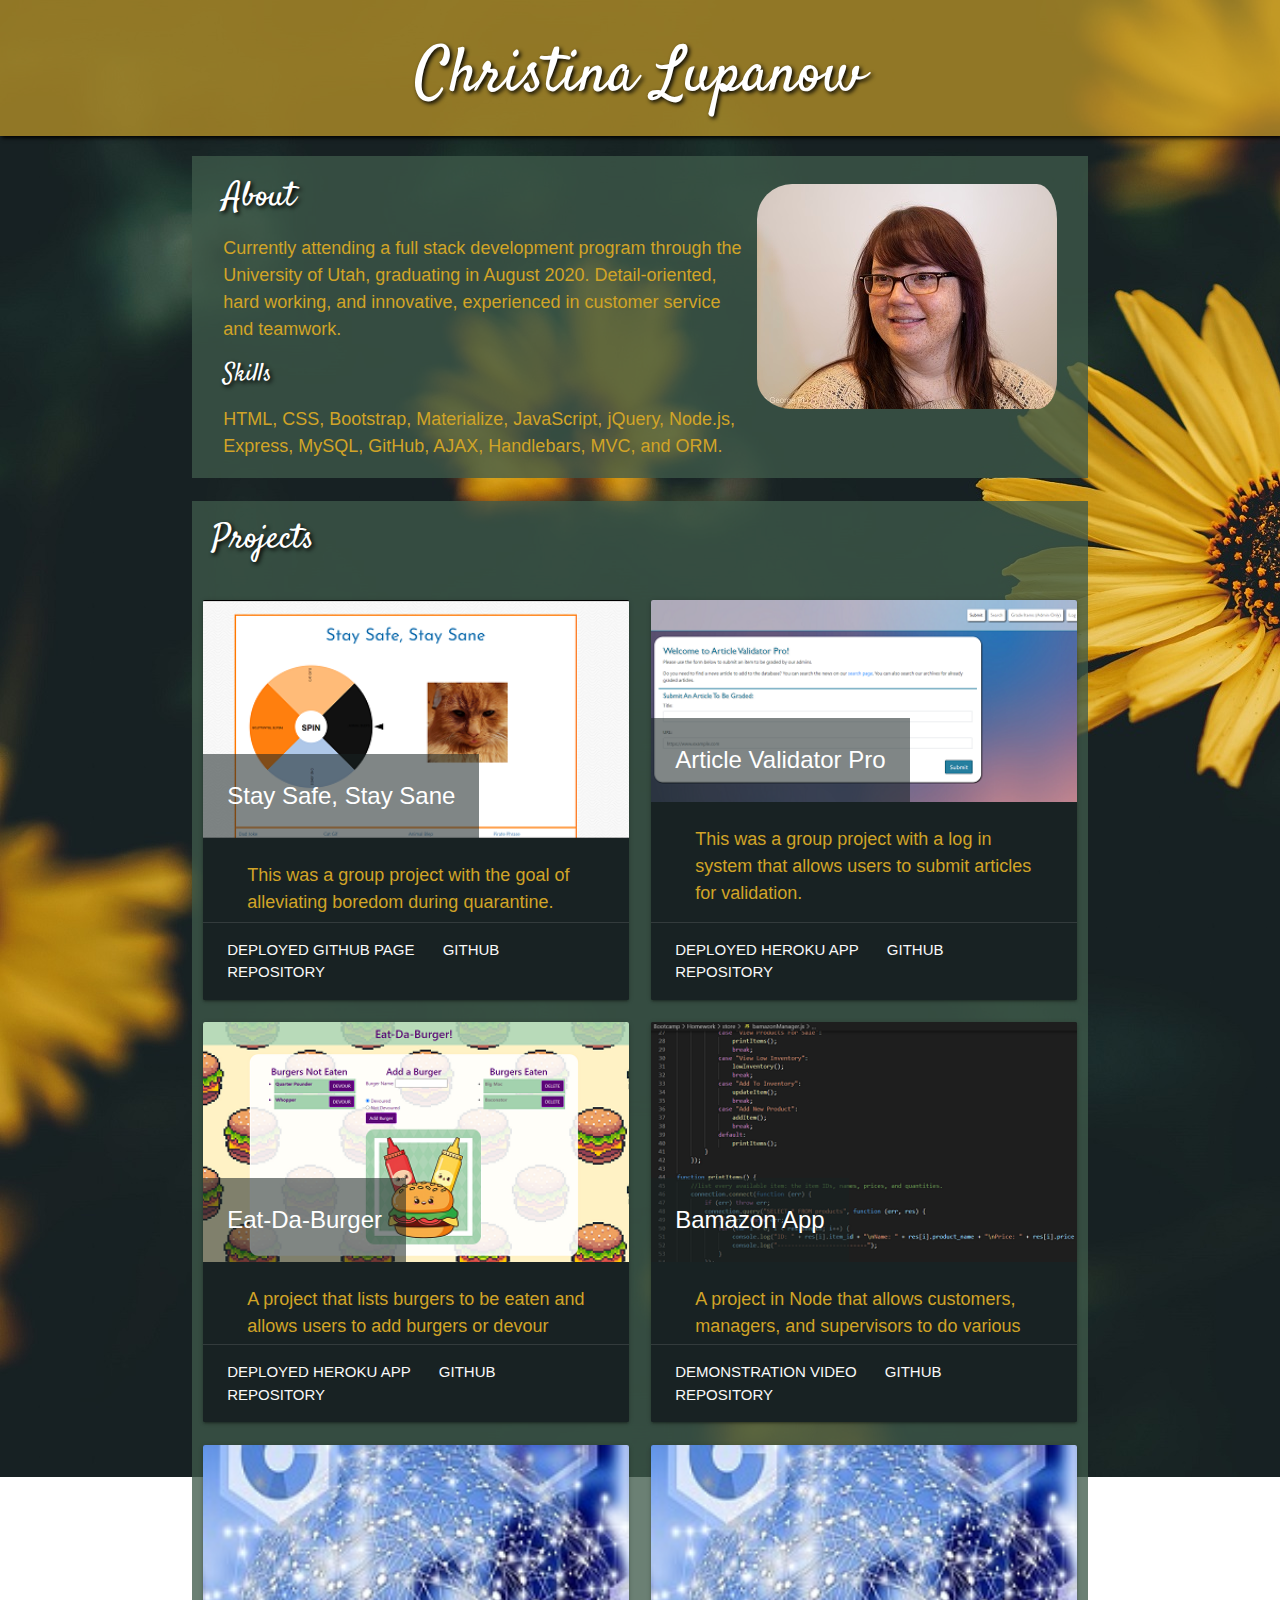
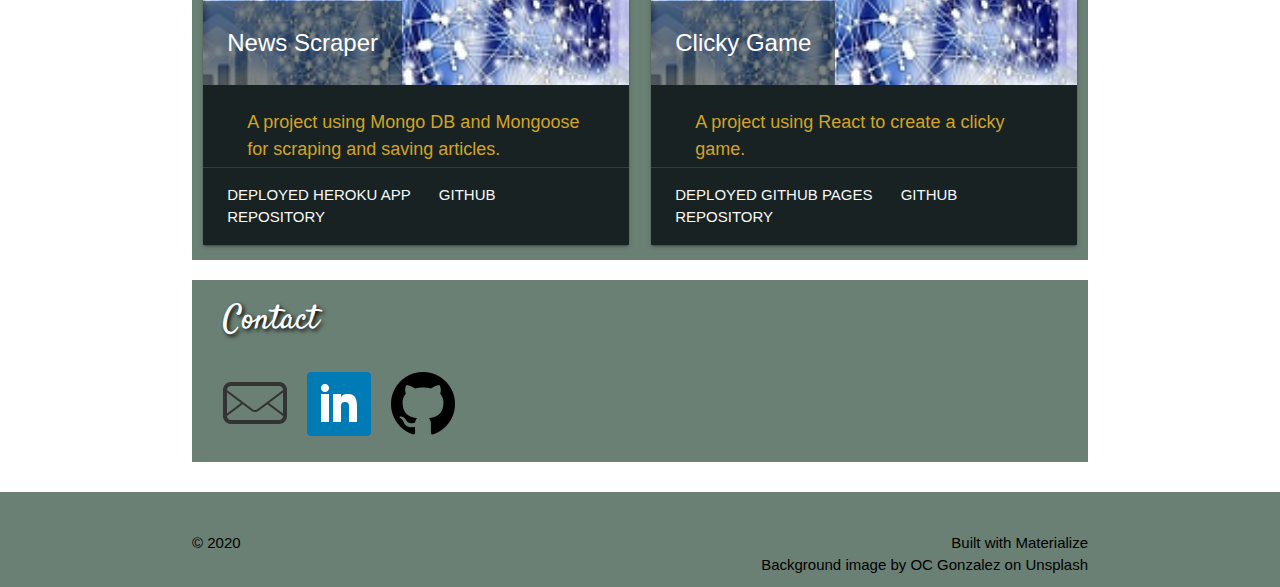
==== index.html @ 48910344 "updating portfolio" ====
<!DOCTYPE html>
<html lang="en">

<head>
    <meta charset="UTF-8">
    <meta name="viewport" content="width=device-width, initial-scale=1.0">
    <!-- link to Materialize & Materialize icons -->
    <link rel="stylesheet" href="https://cdnjs.cloudflare.com/ajax/libs/materialize/1.0.0/css/materialize.min.css">
    <link href="https://fonts.googleapis.com/icon?family=Material+Icons" rel="stylesheet">
    <!--link to custom CSS for all pages and for index only-->
    <link rel="stylesheet" type="text/css" href="assets/css/style.css">
    <!-- Google font link -->
    <link href="https://fonts.googleapis.com/css?family=Cormorant+Garamond&display=swap" rel="stylesheet">
    <link href="https://fonts.googleapis.com/css2?family=Satisfy&display=swap" rel="stylesheet">
    <title>Christina Lupanow</title>
</head>

<body>
    <main>




        <section>
            <h1>Christina Lupanow</h1>
        </section>

        <div class="container">
            <div class="row">
                <div class="col l12">
                    <span class="flow-text">
                        <p><img class="aboutpic responsive-img" src="assets/images/cel2.jpg" /></p>
                        <h4>About</h4>


                        <p>Currently attending a full stack development program through the University of Utah,
                            graduating in August 2020.
                            Detail-oriented, hard working, and innovative, experienced in customer service and teamwork.

                        <h5>Skills</h5>
                        <p>HTML, CSS, Bootstrap, Materialize, JavaScript, jQuery, Node.js, Express, MySQL, GitHub, AJAX,
                            Handlebars, MVC, and ORM.
                        <p>
                </div>
            </div>

            <div class="row">
                <h4 class="projects">Projects</h4>
                <div class="col m6">
                    <div class="card medium">
                        <div class="card-image">
                            <img class="responsive-img" src="assets/images/ssss.png">
                            <span class="card-title">Stay Safe, Stay Sane</span>
                        </div>
                        <div class="card-content">
                            <p>This was a group project with the goal of alleviating boredom during quarantine.</p>
                        </div>
                        <div class="card-action">
                            <a class="link" target="_blank" href="https://celupanow.github.io/ssss/">Deployed GitHub
                                Page</a>
                            <a class="link" target="_blank" href="https://github.com/celupanow/ssss">GitHub
                                Repository</a>
                        </div>
                    </div>
                </div>

                <div class="col m6">

                    <div class="card medium">
                        <div class="card-image">
                            <img class="responsive-img" src="assets/images/articleval.png">
                            <span class="card-title">Article Validator Pro</span>
                        </div>
                        <div class="card-content">
                            <p>This was a group project with a log in system that allows users to submit articles for
                                validation.</p>
                        </div>
                        <div class="card-action">
                            <a class="link" target="_blank"
                                href="https://immense-basin-56733.herokuapp.com/dashboard">Deployed Heroku App</a>
                            <a class="link" target="_blank" href="https://github.com/celupanow/thisyeartho">GitHub
                                Repository</a>
                        </div>
                    </div>
                </div>

                <div class="col m6">
                    <div class="card medium">
                        <div class="card-image">
                            <img class="responsive-img" src="assets/images/burger.png">
                            <span class="card-title">Eat-Da-Burger</span>
                        </div>
                        <div class="card-content">
                            <p>A project that lists burgers to be eaten and allows users to add burgers or devour
                                burgers.</p>
                        </div>
                        <div class="card-action">
                            <a class="link" target="_blank" href="https://still-citadel-06884.herokuapp.com/">Deployed
                                Heroku App</a>
                            <a class="link" target="_blank" href="https://github.com/celupanow/sequelizedBurger">GitHub
                                Repository</a>
                        </div>
                    </div>
                </div>

                <div class="col m6">

                    <div class="card medium">
                        <div class="card-image">
                            <img class="responsive-img" src="assets/images/store.png">
                            <span class="card-title">Bamazon App</span>
                        </div>
                        <div class="card-content">
                            <p>A project in Node that allows customers, managers, and supervisors to do various tasks.
                            </p>
                        </div>
                        <div class="card-action">
                            <a class="link" target="_blank"
                                href="https://drive.google.com/file/d/1KAnbUqia4wWURy0AiWkc-LvggEZjpoud/view">Demonstration
                                Video</a>
                            <a class="link" target="_blank" href="https://github.com/celupanow/store">GitHub
                                Repository</a>
                        </div>
                    </div>
                </div>

                <div class="col m6">

                    <div class="card medium">
                        <div class="card-image">
                            <img class="responsive-img" src="assets/images/giphy.jpg">
                            <span class="card-title">News Scraper</span>
                        </div>
                        <div class="card-content">
                            <p>A project using Mongo DB and Mongoose for scraping and saving articles.
                            </p>
                        </div>
                        <div class="card-action">
                            <a class="link" target="_blank"
                                href="https://pacific-journey-58355.herokuapp.com/">Deployed Heroku App</a>
                            <a class="link" target="_blank" href="https://github.com/celupanow/news-scraper">GitHub
                                Repository</a>
                        </div>
                    </div>
                </div>


                <div class="col m6">
                    <div class="card medium">
                        <div class="card-image">
                            <img class="responsive-img" src="assets/images/giphy.jpg">
                            <span class="card-title">Clicky Game</span>
                        </div>
                        <div class="card-content">
                            <p>A project using React to create a clicky game.</p>
                        </div>
                        <div class="card-action">
                            <a class="link" target="_blank"
                            href="https://celupanow.github.io/myapp/">Deployed GitHub Pages</a>
                        <a class="link" target="_blank" href="https://github.com/celupanow/myapp">GitHub
                            Repository</a>
                        </div>
                    </div>
                </div>






            </div>
        
        <div class="row">
            <div class="col l12">
                <h4>Contact</h4>
                <p class="email">
                    <a href="mailto:celupanow@gmail.com"><img src="assets/images/email.png"></a></p>
                <p class="linkedin">
                    <a href="https://www.linkedin.com/in/christina-lupanow-9237b7100/"><img
                            src="assets/images/linkedin.png"></a></p>
                <p class="github">
                    <a href="https://github.com/celupanow"><img src="assets/images/github.png"></a></p>
            </div>
        </div>
        </div>



    </main>

    <!-- footer -->
    <footer class="page-footer">
        <div class="container black-text">
            © 2020
            <a class="black-text right">Built with Materialize</a>
            <br>
            <a class="black-text right">Background image by OC Gonzalez on Unsplash</a>
        </div>
    </footer>

    <!-- link to jQuery -->
    <script src="https://ajax.googleapis.com/ajax/libs/jquery/3.2.1/jquery.min.js"></script>

    <!-- link to Materialize javascript -->
    <script src="https://cdnjs.cloudflare.com/ajax/libs/materialize/1.0.0/js/materialize.min.js"></script>

    <!-- link to custom javascript -->
    <script src="assets/javascript/portfolio.js"></script>

    <script type="text/javascript" src="https://platform.linkedin.com/badges/js/profile.js" async defer></script>

</body>

</html>
---- assets/css/style.css ----
/* styles so the footer will be sticky */
html {
    position: relative;
    min-height: 100%;
}

/* some style for the sticky footer, also includes the background image */
body {
    display: flex;
    min-height: 100vh;
    flex-direction: column;
    background-image: url("../images/yellow.jpg");
    background-repeat: no-repeat;
    background-attachment: fixed;
}

/* style for the sticky footer */
main {
    flex: 1 0 auto;
  }

/* style for the header at the top */
section {
      background: rgba(209, 164, 39, 0.657);
      text-align: center;
      font-family: 'Satisfy', cursive;
      box-shadow: 2px 2px 4px #000000;
      text-shadow: 2px 2px 4px #000000;
      overflow: auto;
      color: white;
  }

.container {
    margin-top: 20px;
}

/* style for the picture on the about page */
.aboutpic { 
    float: right;
    padding: 5px 20px 10px 5px;
    border-radius: 40px;
}


  /* style for each container */
.row {
    background: rgba(62, 90, 74, 0.767);
    color: rgb(209, 164, 39);
}

.projects {
    padding: 20px;
}


/* font size and padding for p tags */
p {
    font-size: 18px;
    padding-left: 20px;
}

/* style for the h4 and h5 tags */
h4, h5 {
    color: white;
    padding-left: 20px;
    font-family: 'Satisfy', cursive;
    text-shadow: 2px 2px 4px #000000;
}

/* style for the sticky footer */
.page-footer {
    background: rgba(62, 90, 74, 0.767);
    color: black;
    padding-bottom: 10px;
    margin-top: 10px;
}

/* style for link colors */
.link:link {
    color: rgb(54, 15, 87);
  } 

  /* visited link */
  .link:visited {
    color: rgba(24,34,35);
  }
  
  /* mouse over link */
  .link:hover {
    color: rgb(209,164,39);
  }
  
  /* selected link */
  .link:active {
    color: rgb(238, 227, 227);
  } 

/* style for the cards */

.card {
    background-color: rgb(24, 34, 35);
}

/* style to change the color of the links in the cards */
.card .card-action a:not(.btn):not(.btn-large):not(.btn-small):not(.btn-large):not(.btn-floating) {
    color: rgb(249, 249, 249);
}

/* style for card title */
.card-title {
    background-color: rgba(24, 34, 35, 0.548);
}
  
@media (max-width: 990px) {
    .resizeimg {
      height: auto;
    }
  }
  
  @media (min-width: 1000px) {
    .resizeimg {
      width: auto;
      height: 350px;
    }
  }

.email {
    float: left;
}

.linkedin {
    float: left;
}

.github {
    float: left;
}

.phone {
    float: left;
}
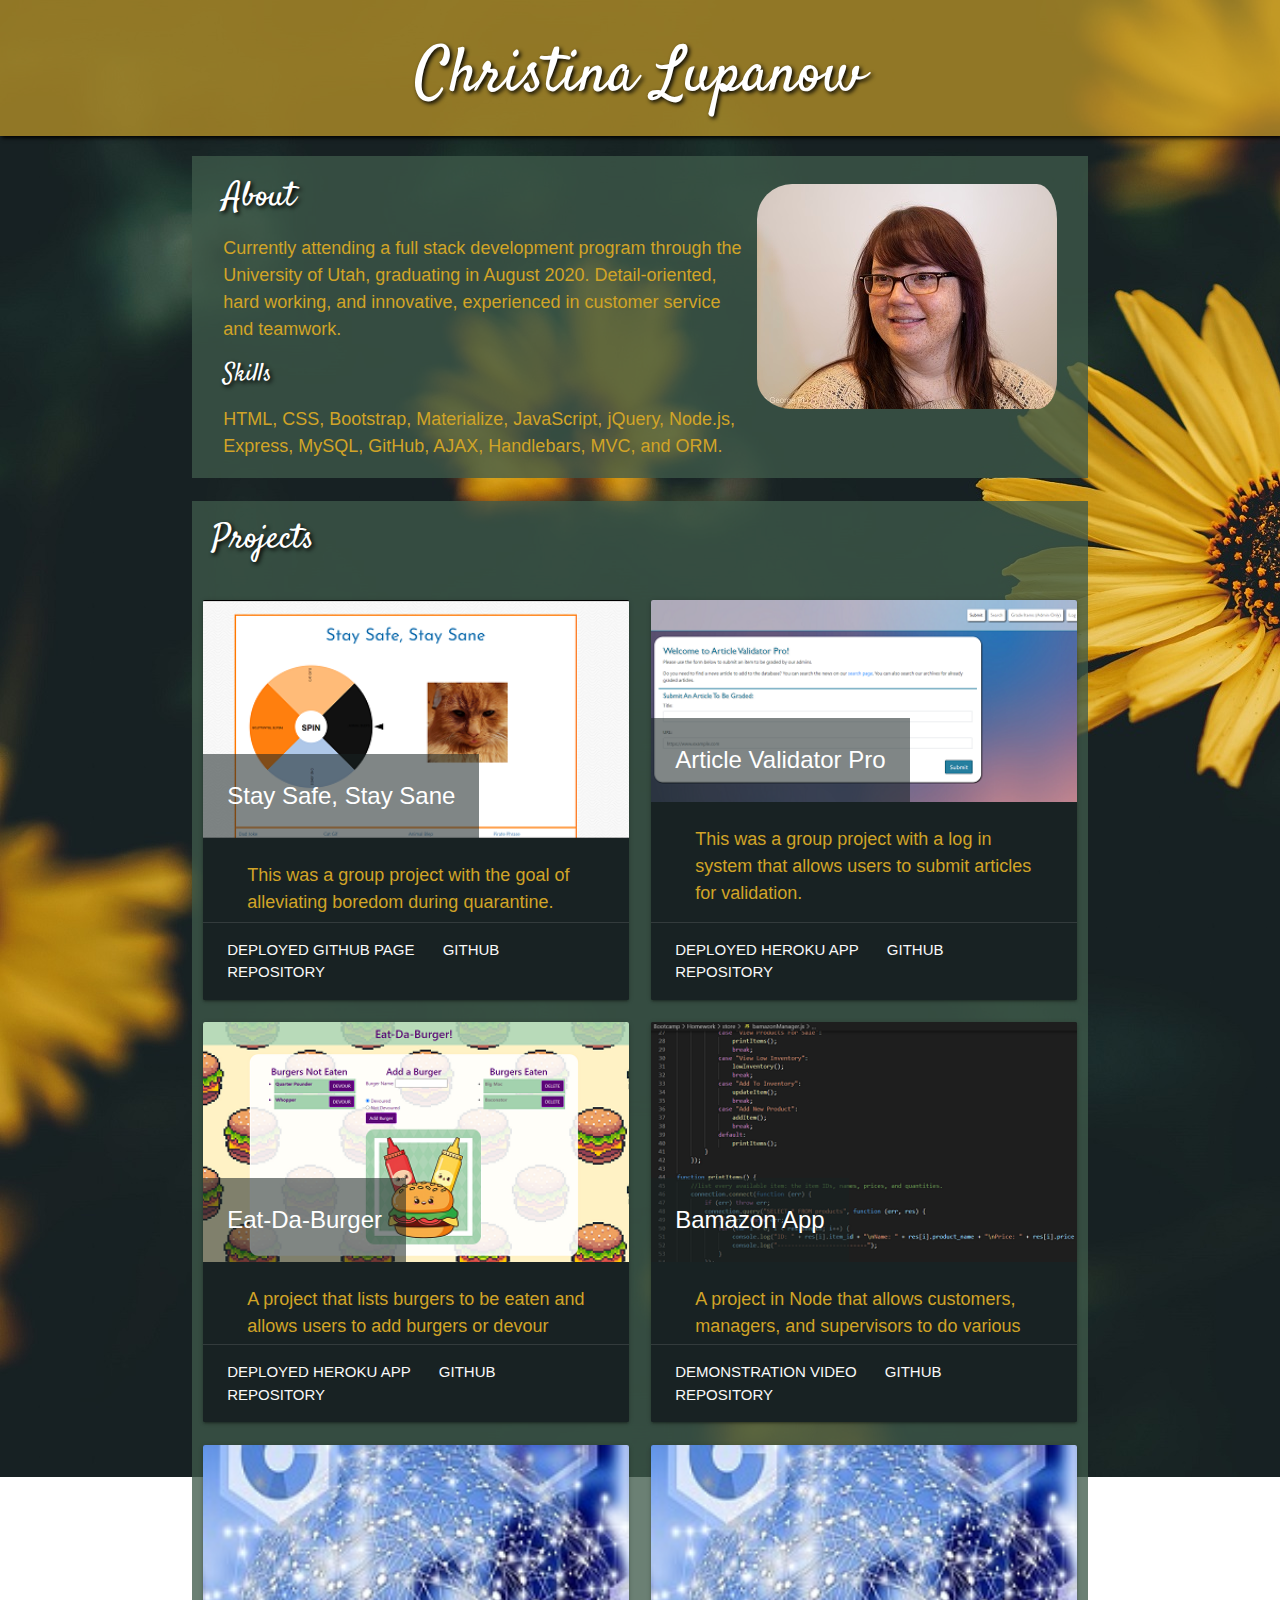
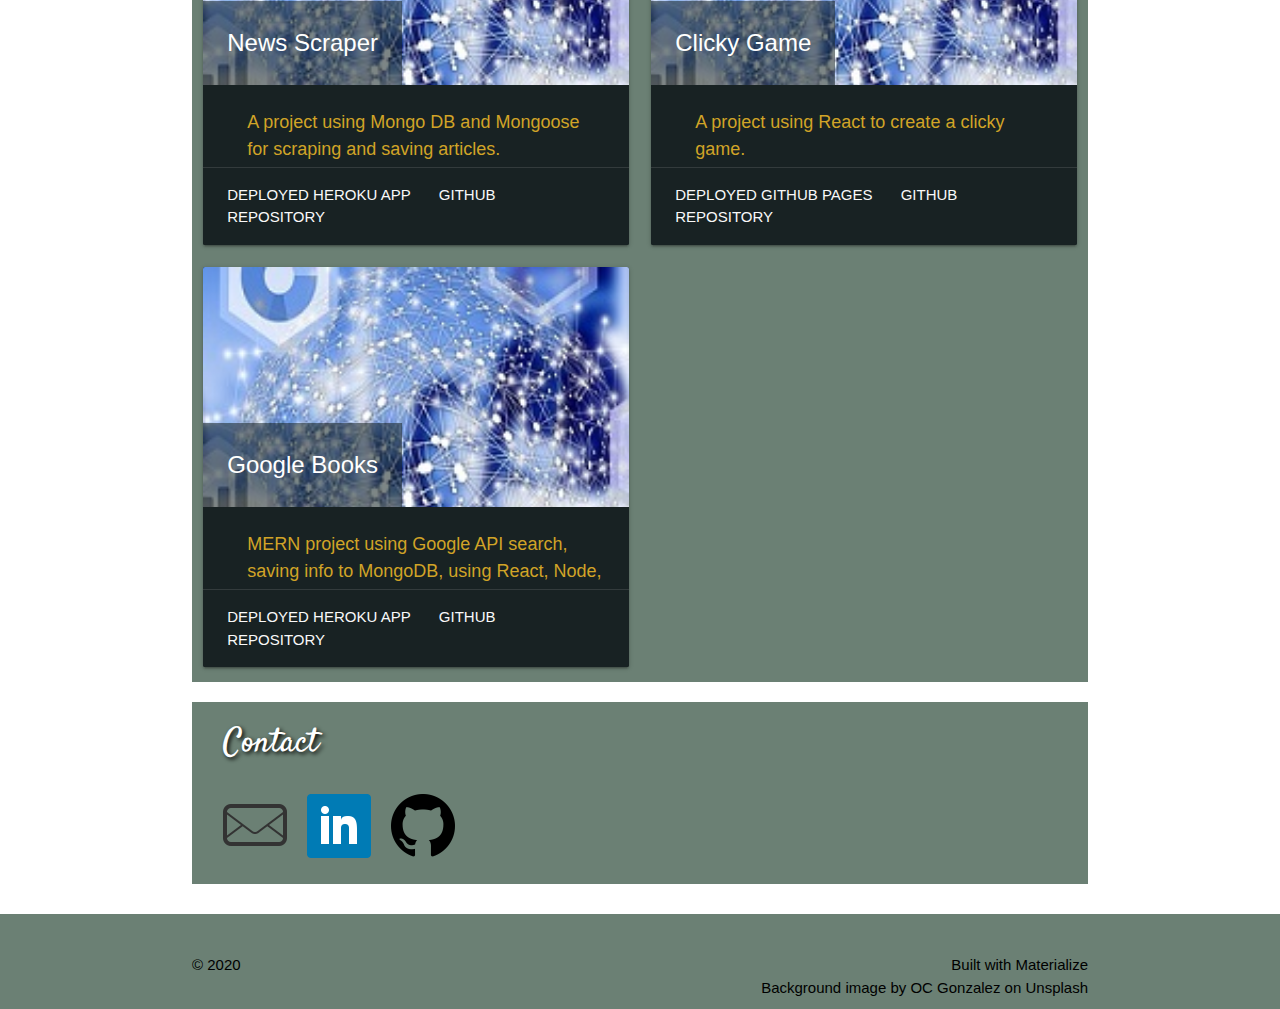
==== commit 1eb3574c: "updating portfolio" ====
--- a/index.html
+++ b/index.html
@@ -159,6 +159,26 @@
                             href="https://celupanow.github.io/myapp/">Deployed GitHub Pages</a>
                         <a class="link" target="_blank" href="https://github.com/celupanow/myapp">GitHub
                             Repository</a>
+                        </div>
+                    </div>
+                </div>
+
+                <div class="col m6">
+
+                    <div class="card medium">
+                        <div class="card-image">
+                            <img class="responsive-img" src="assets/images/giphy.jpg">
+                            <span class="card-title">Google Books</span>
+                        </div>
+                        <div class="card-content">
+                            <p>MERN project using Google API search, saving info to MongoDB, using React, Node, and Express.
+                            </p>
+                        </div>
+                        <div class="card-action">
+                            <a class="link" target="_blank"
+                                href="https://immense-everglades-05618.herokuapp.com/">Deployed Heroku App</a>
+                            <a class="link" target="_blank" href="https://github.com/celupanow/googleBooks">GitHub
+                                Repository</a>
                         </div>
                     </div>
                 </div>
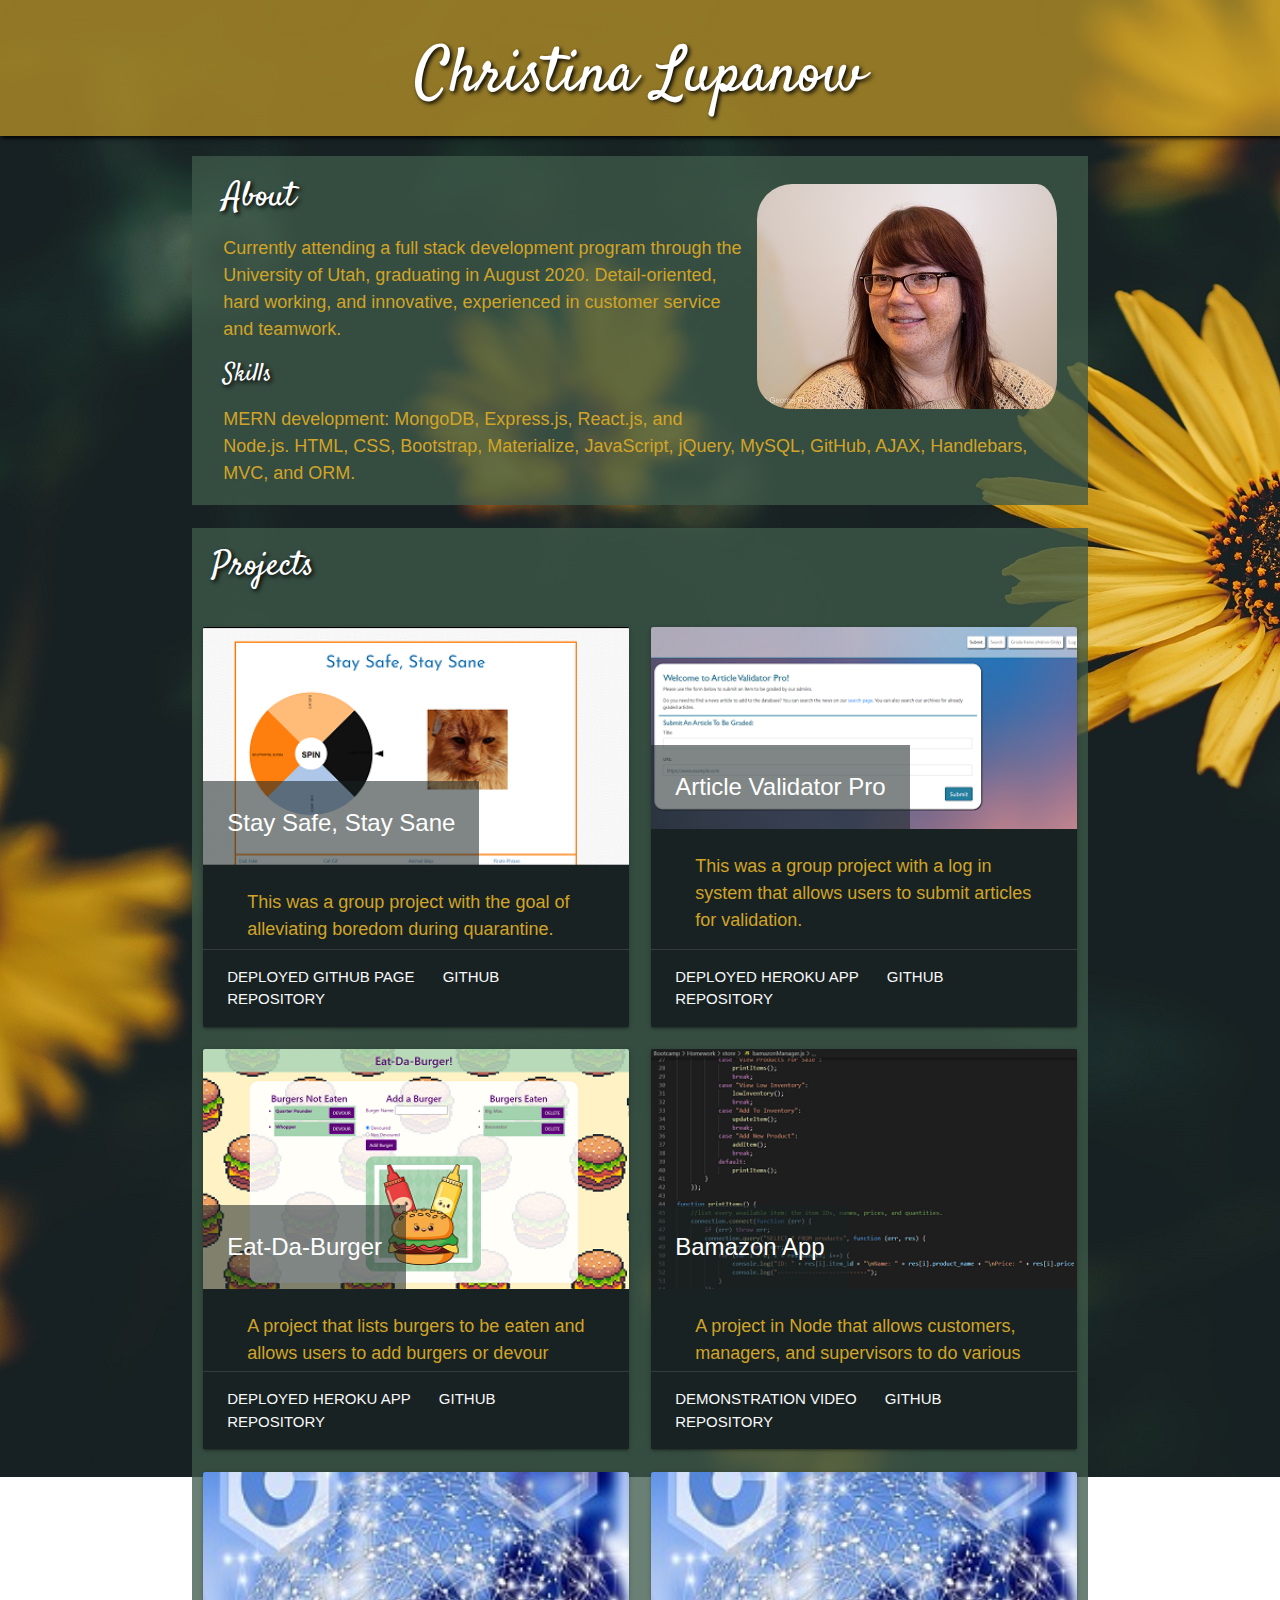
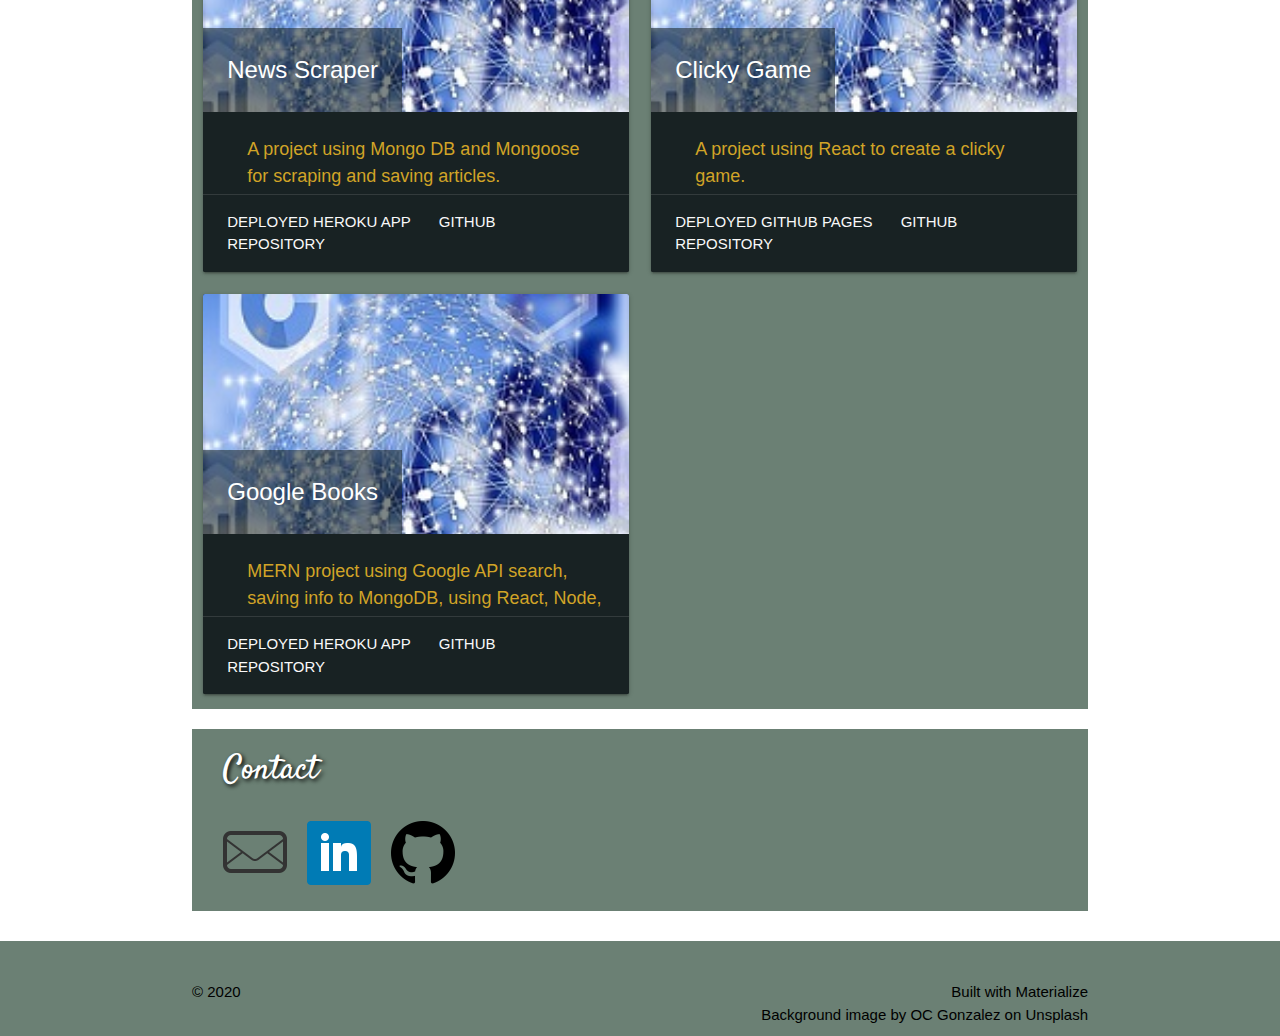
==== commit 7a96c888: "updating about paragraphs" ====
--- a/index.html
+++ b/index.html
@@ -38,8 +38,8 @@
                             Detail-oriented, hard working, and innovative, experienced in customer service and teamwork.
 
                         <h5>Skills</h5>
-                        <p>HTML, CSS, Bootstrap, Materialize, JavaScript, jQuery, Node.js, Express, MySQL, GitHub, AJAX,
-                            Handlebars, MVC, and ORM.
+                        <p>MERN development: MongoDB, Express.js, React.js, and Node.js. HTML, CSS, Bootstrap, Materialize, JavaScript, jQuery, 
+                            MySQL, GitHub, AJAX, Handlebars, MVC, and ORM. 
                         <p>
                 </div>
             </div>
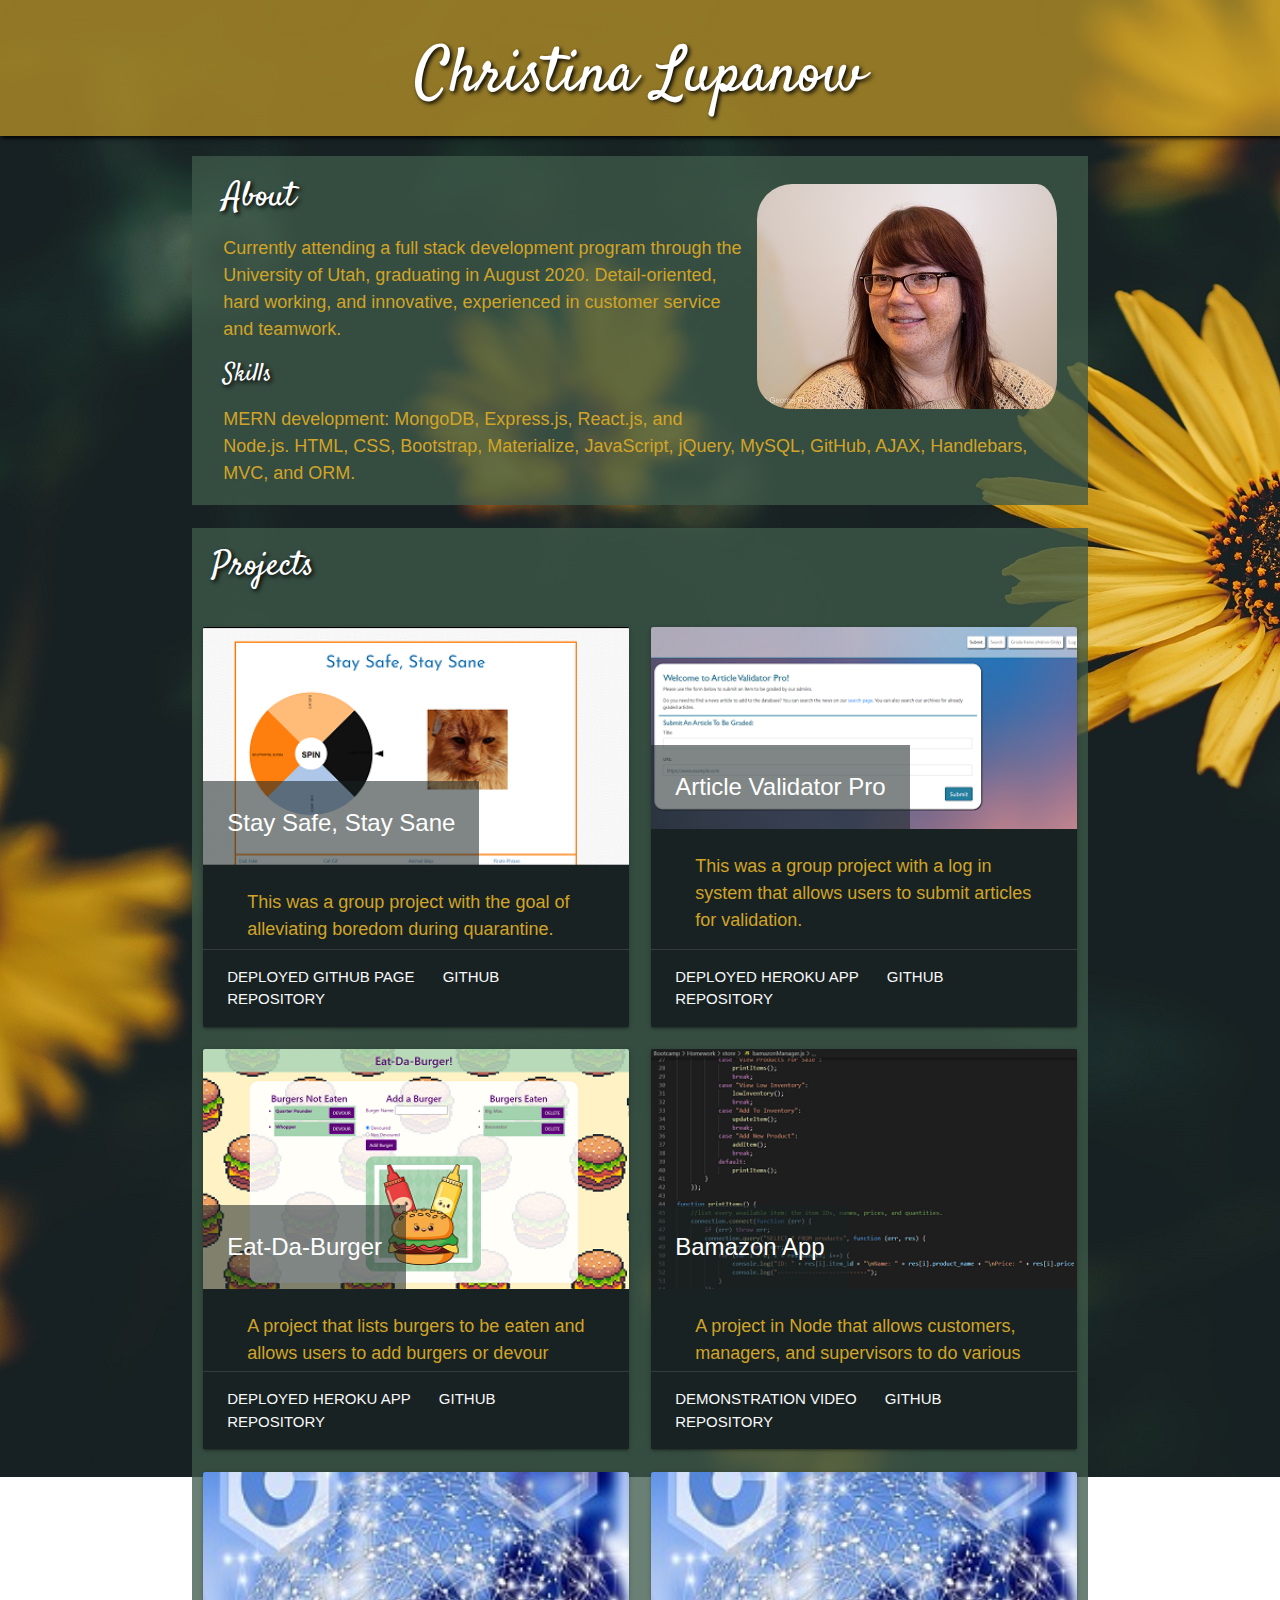
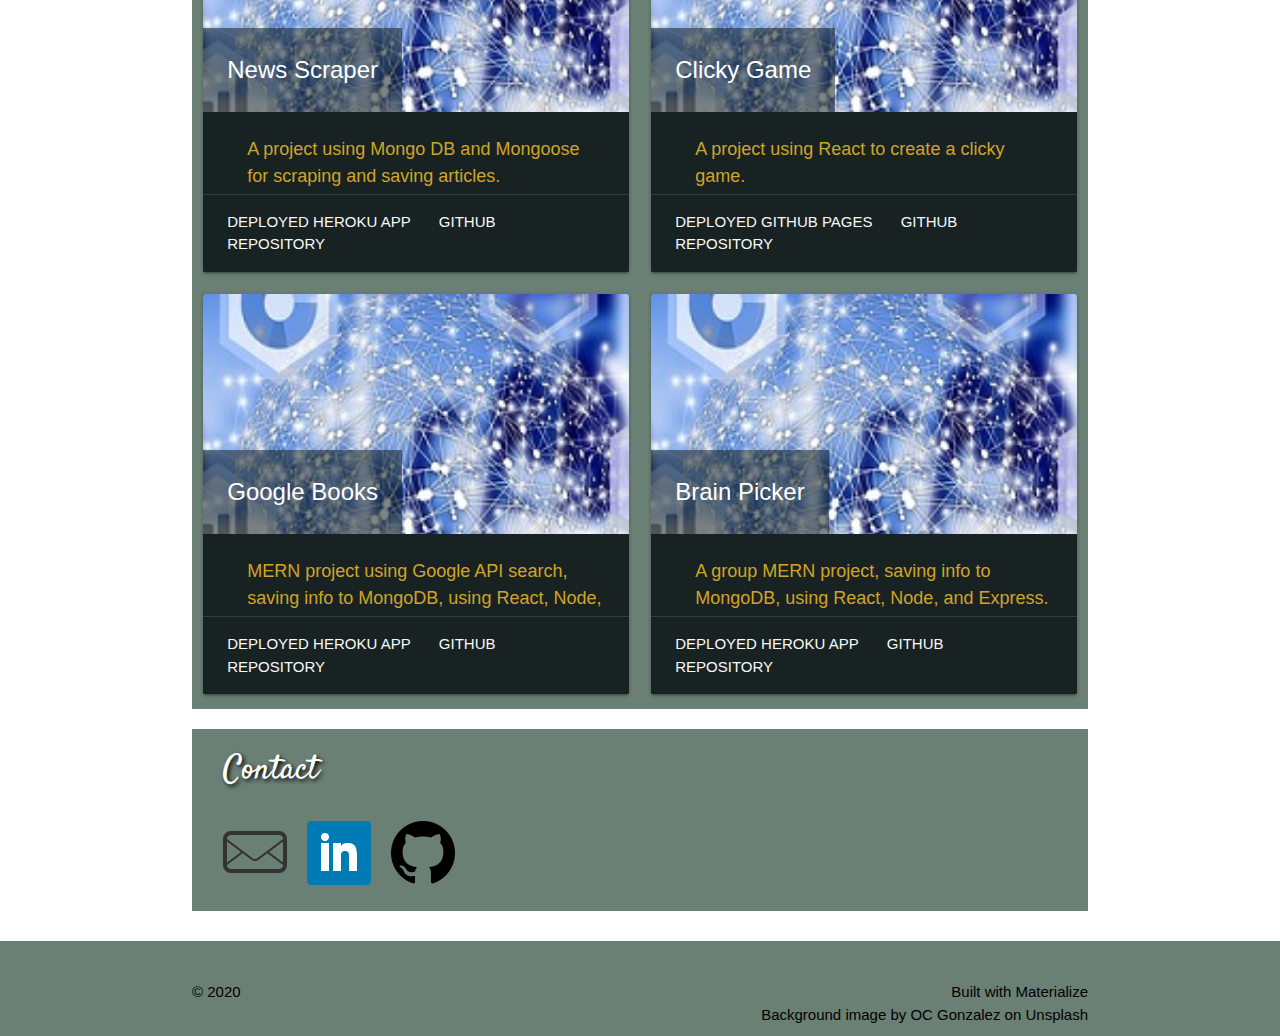
==== commit 893e57ac: "updating portfolio" ====
--- a/index.html
+++ b/index.html
@@ -178,6 +178,26 @@
                             <a class="link" target="_blank"
                                 href="https://immense-everglades-05618.herokuapp.com/">Deployed Heroku App</a>
                             <a class="link" target="_blank" href="https://github.com/celupanow/googleBooks">GitHub
+                                Repository</a>
+                        </div>
+                    </div>
+                </div>
+
+                <div class="col m6">
+
+                    <div class="card medium">
+                        <div class="card-image">
+                            <img class="responsive-img" src="assets/images/giphy.jpg">
+                            <span class="card-title">Brain Picker</span>
+                        </div>
+                        <div class="card-content">
+                            <p>A group MERN project, saving info to MongoDB, using React, Node, and Express.
+                            </p>
+                        </div>
+                        <div class="card-action">
+                            <a class="link" target="_blank"
+                                href="https://pick-their-brain.herokuapp.com/">Deployed Heroku App</a>
+                            <a class="link" target="_blank" href="https://github.com/MagusConjurer/brain-picker">GitHub
                                 Repository</a>
                         </div>
                     </div>
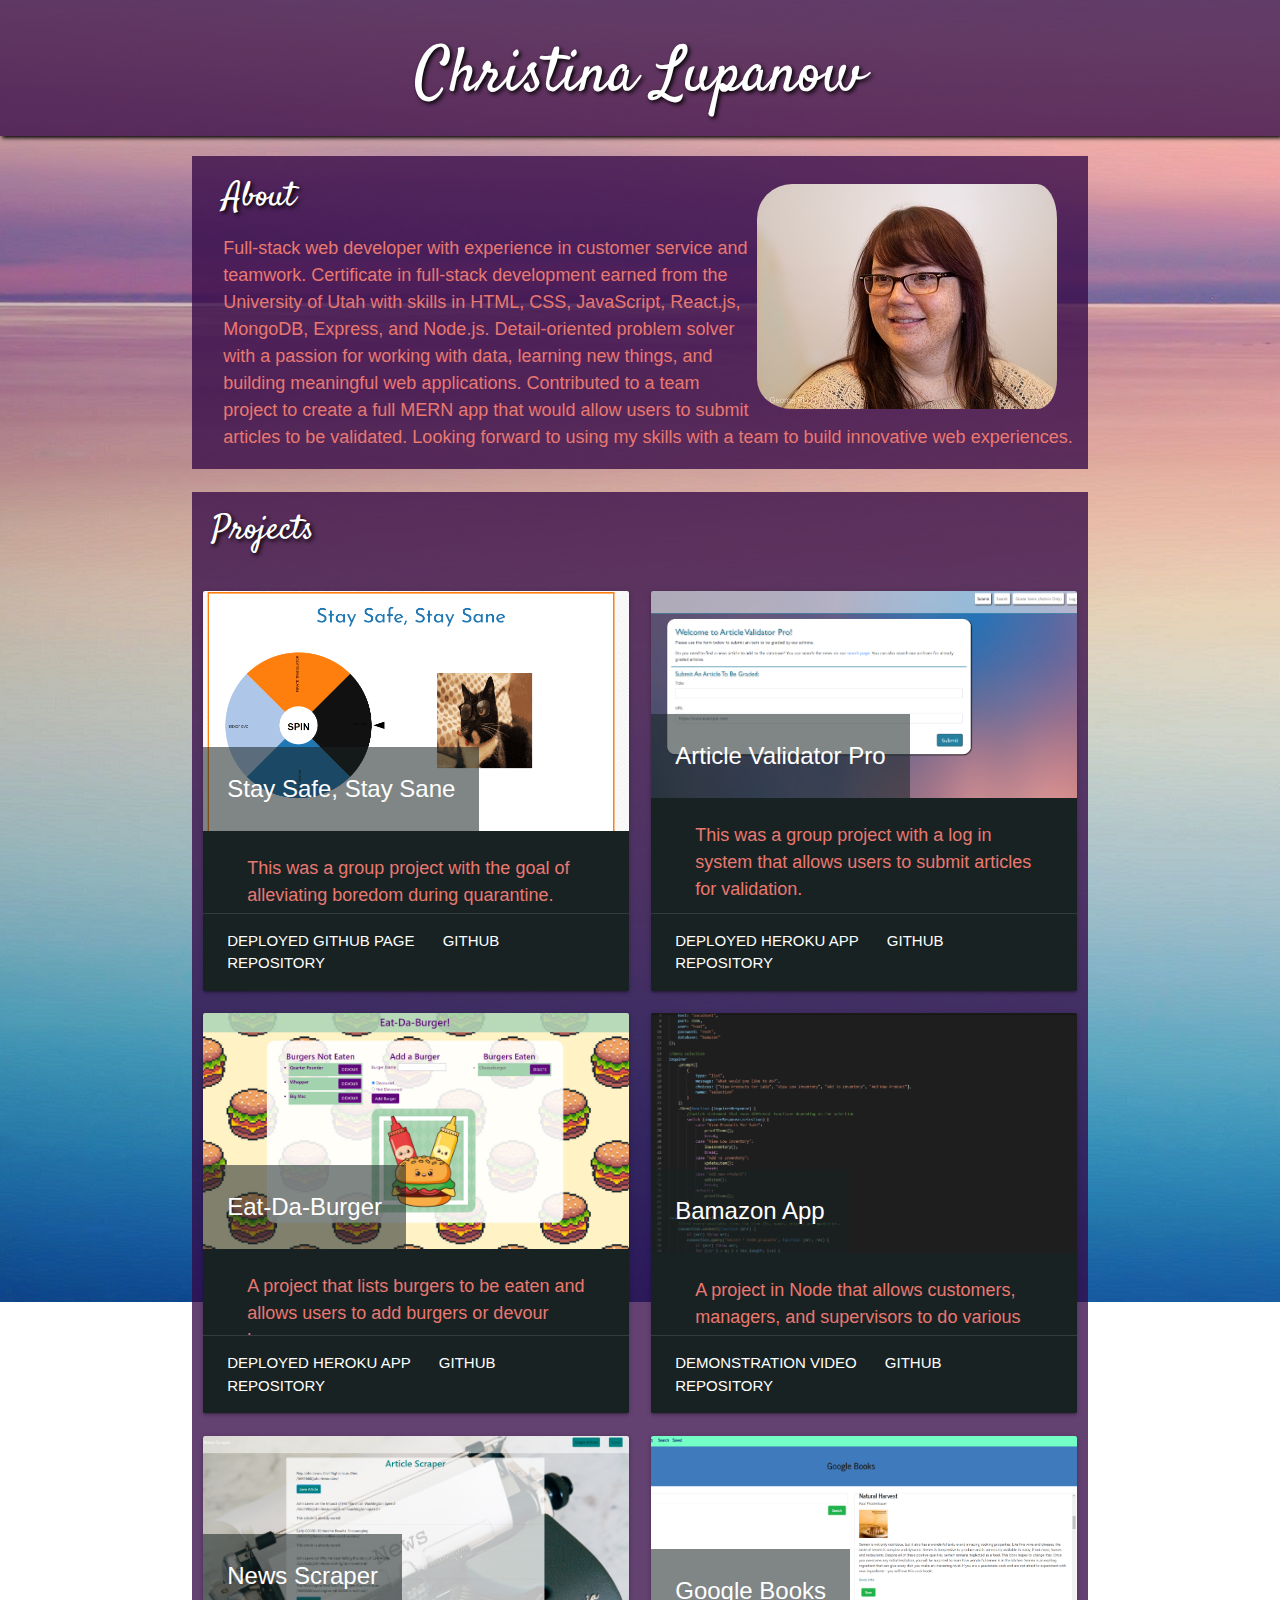
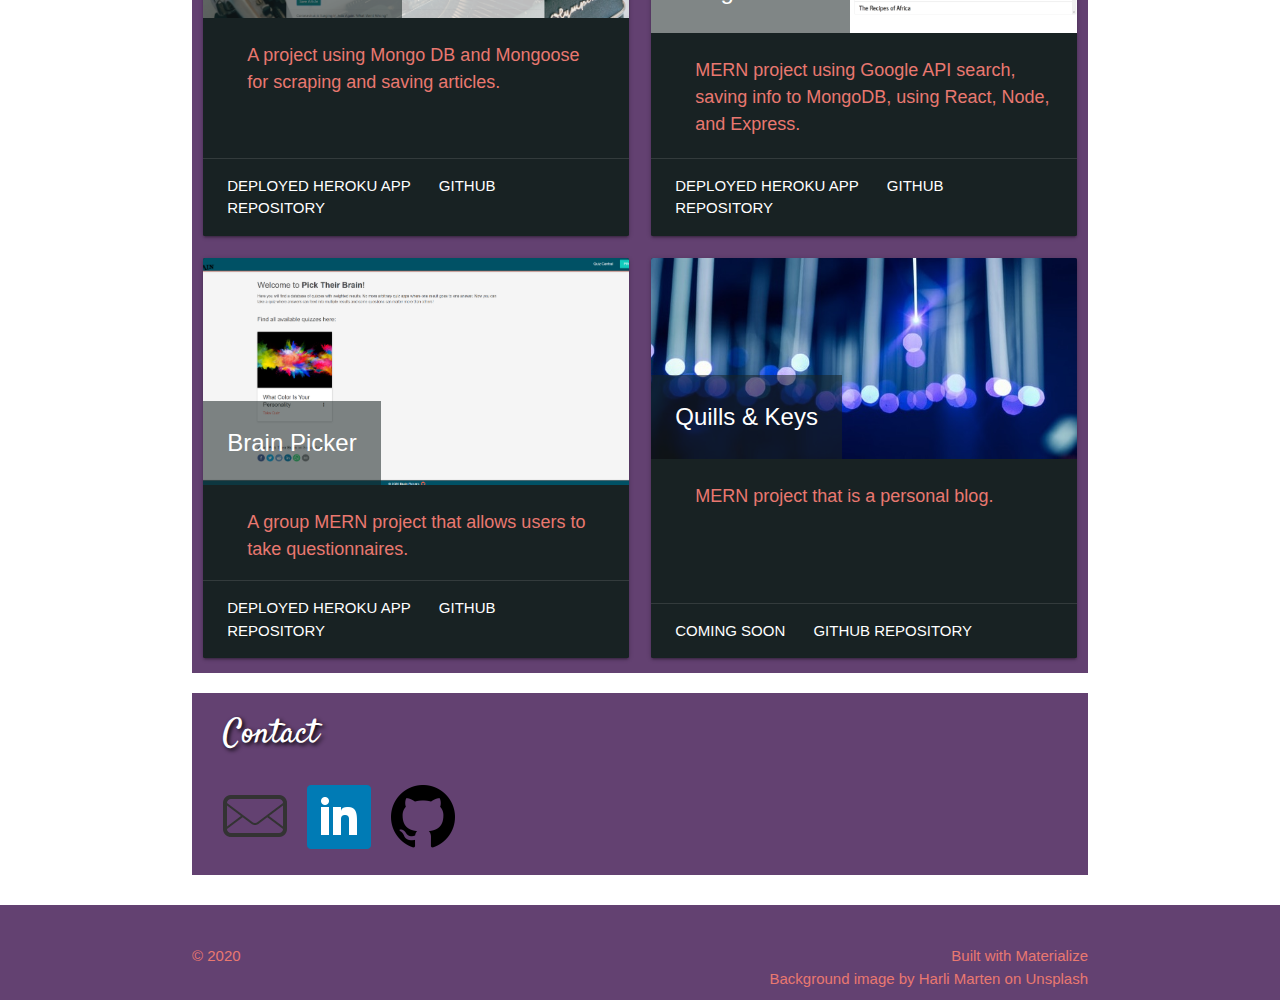
==== commit 99cfb8ea: "updating style of the portfolio, projects listed, and adding new screenshots" ====
--- a/index.html
+++ b/index.html
@@ -18,186 +18,240 @@
 <body>
     <main>
 
-
-
-
+        <!-- Header -->
         <section>
             <h1>Christina Lupanow</h1>
         </section>
 
+        <!-- main container for the whole page -->
         <div class="container">
+            <!-- first row (for about me section)-->
             <div class="row">
+                <!-- column -->
                 <div class="col l12">
+                    <!-- about me section at the top -->
                     <span class="flow-text">
+                        <!-- picture of me -->
                         <p><img class="aboutpic responsive-img" src="assets/images/cel2.jpg" /></p>
+                        <!-- About header -->
                         <h4>About</h4>
-
-
-                        <p>Currently attending a full stack development program through the University of Utah,
-                            graduating in August 2020.
-                            Detail-oriented, hard working, and innovative, experienced in customer service and teamwork.
-
-                        <h5>Skills</h5>
-                        <p>MERN development: MongoDB, Express.js, React.js, and Node.js. HTML, CSS, Bootstrap, Materialize, JavaScript, jQuery, 
-                            MySQL, GitHub, AJAX, Handlebars, MVC, and ORM. 
-                        <p>
+                        <!-- short bio -->
+                        <p>Full-stack web developer with experience in customer service and teamwork. Certificate in full-stack development earned 
+                            from the University of Utah with skills in HTML, CSS, JavaScript, React.js, MongoDB, Express, and Node.js. Detail-oriented 
+                            problem solver with a passion for working with data, learning new things, and building meaningful web applications. Contributed 
+                            to a team project to create a full MERN app that would allow users to submit articles to be validated. Looking forward to using 
+                            my skills with a team to build innovative web experiences. 
+                        </p>
                 </div>
             </div>
-
+            <!-- second row (for the projects section)-->
             <div class="row">
+                <!-- Projects header -->
                 <h4 class="projects">Projects</h4>
-                <div class="col m6">
-                    <div class="card medium">
-                        <div class="card-image">
+
+                <!-- first column, left side -->
+                <div class="col m6">
+                    <!-- Stay Safe, Stay Sane Card -->
+                    <div class="card medium hoverable">
+                        <div class="card-image">
+                            <!-- screenshot -->
                             <img class="responsive-img" src="assets/images/ssss.png">
+                            <!-- title -->
                             <span class="card-title">Stay Safe, Stay Sane</span>
                         </div>
+                        <!-- description -->
                         <div class="card-content">
                             <p>This was a group project with the goal of alleviating boredom during quarantine.</p>
                         </div>
                         <div class="card-action">
+                            <!-- link to the deployed GitHub Pages -->
                             <a class="link" target="_blank" href="https://celupanow.github.io/ssss/">Deployed GitHub
                                 Page</a>
+                            <!-- link to the GitHub repo -->
                             <a class="link" target="_blank" href="https://github.com/celupanow/ssss">GitHub
                                 Repository</a>
                         </div>
                     </div>
                 </div>
 
-                <div class="col m6">
-
-                    <div class="card medium">
-                        <div class="card-image">
+                <!-- second column, right side -->
+                <div class="col m6">
+                    <!-- Article Validator Pro Card -->
+                    <div class="card medium hoverable">
+                        <div class="card-image">
+                            <!-- screenshot -->
                             <img class="responsive-img" src="assets/images/articleval.png">
+                            <!-- title -->
                             <span class="card-title">Article Validator Pro</span>
                         </div>
+                        <!-- description -->
                         <div class="card-content">
                             <p>This was a group project with a log in system that allows users to submit articles for
                                 validation.</p>
                         </div>
                         <div class="card-action">
+                            <!-- link to the deployed Heroku app -->
                             <a class="link" target="_blank"
                                 href="https://immense-basin-56733.herokuapp.com/dashboard">Deployed Heroku App</a>
+                            <!-- link to GitHub repo -->
                             <a class="link" target="_blank" href="https://github.com/celupanow/thisyeartho">GitHub
                                 Repository</a>
                         </div>
                     </div>
                 </div>
 
-                <div class="col m6">
-                    <div class="card medium">
+                <!-- first column, left side -->
+                <div class="col m6">
+                    <!-- Eat-da-Burger Card -->
+                    <div class="card medium hoverable">
+                        <!-- screenshot -->
                         <div class="card-image">
                             <img class="responsive-img" src="assets/images/burger.png">
+                            <!-- title -->
                             <span class="card-title">Eat-Da-Burger</span>
                         </div>
+                        <!-- description -->
                         <div class="card-content">
                             <p>A project that lists burgers to be eaten and allows users to add burgers or devour
                                 burgers.</p>
                         </div>
                         <div class="card-action">
+                            <!-- link to the deployed Heroku app -->
                             <a class="link" target="_blank" href="https://still-citadel-06884.herokuapp.com/">Deployed
                                 Heroku App</a>
+                            <!-- link to the GitHub repo -->
                             <a class="link" target="_blank" href="https://github.com/celupanow/sequelizedBurger">GitHub
                                 Repository</a>
                         </div>
                     </div>
                 </div>
 
-                <div class="col m6">
-
-                    <div class="card medium">
+                <!-- second column, right side -->
+                <div class="col m6">
+                    <!-- Bamazon App Card -->
+                    <div class="card medium hoverable">
+                        <!-- screenshot -->
                         <div class="card-image">
                             <img class="responsive-img" src="assets/images/store.png">
+                            <!-- title -->
                             <span class="card-title">Bamazon App</span>
                         </div>
+                        <!-- description -->
                         <div class="card-content">
                             <p>A project in Node that allows customers, managers, and supervisors to do various tasks.
                             </p>
                         </div>
                         <div class="card-action">
+                            <!-- link to the demo video -->
                             <a class="link" target="_blank"
                                 href="https://drive.google.com/file/d/1KAnbUqia4wWURy0AiWkc-LvggEZjpoud/view">Demonstration
                                 Video</a>
+                                <!-- link to the GitHub repo -->
                             <a class="link" target="_blank" href="https://github.com/celupanow/store">GitHub
                                 Repository</a>
                         </div>
                     </div>
                 </div>
 
-                <div class="col m6">
-
-                    <div class="card medium">
-                        <div class="card-image">
-                            <img class="responsive-img" src="assets/images/giphy.jpg">
+                <!-- first column, left side -->
+                <div class="col m6">
+                    <!-- News Scraper Card -->
+                    <div class="card medium hoverable">
+                        <!-- screenshot -->
+                        <div class="card-image">
+                            <img class="responsive-img" src="assets/images/newsscraper.jpg">
+                            <!-- title -->
                             <span class="card-title">News Scraper</span>
                         </div>
+                        <!-- description -->
                         <div class="card-content">
                             <p>A project using Mongo DB and Mongoose for scraping and saving articles.
                             </p>
                         </div>
                         <div class="card-action">
+                            <!-- link to the deployed Heroku app -->
                             <a class="link" target="_blank"
                                 href="https://pacific-journey-58355.herokuapp.com/">Deployed Heroku App</a>
+                                <!-- link to the GitHub repo -->
                             <a class="link" target="_blank" href="https://github.com/celupanow/news-scraper">GitHub
                                 Repository</a>
                         </div>
                     </div>
                 </div>
 
-
-                <div class="col m6">
-                    <div class="card medium">
-                        <div class="card-image">
-                            <img class="responsive-img" src="assets/images/giphy.jpg">
-                            <span class="card-title">Clicky Game</span>
-                        </div>
-                        <div class="card-content">
-                            <p>A project using React to create a clicky game.</p>
-                        </div>
-                        <div class="card-action">
-                            <a class="link" target="_blank"
-                            href="https://celupanow.github.io/myapp/">Deployed GitHub Pages</a>
-                        <a class="link" target="_blank" href="https://github.com/celupanow/myapp">GitHub
-                            Repository</a>
-                        </div>
-                    </div>
-                </div>
-
-                <div class="col m6">
-
-                    <div class="card medium">
-                        <div class="card-image">
-                            <img class="responsive-img" src="assets/images/giphy.jpg">
+                <!-- second column, right side -->
+                <div class="col m6">
+                    <!-- Google Books Card -->
+                    <div class="card medium hoverable">
+                        <!-- screenshot -->
+                        <div class="card-image">
+                            <img class="responsive-img" src="assets/images/google.png">
+                            <!-- title -->
                             <span class="card-title">Google Books</span>
                         </div>
+                        <!-- description -->
                         <div class="card-content">
                             <p>MERN project using Google API search, saving info to MongoDB, using React, Node, and Express.
                             </p>
                         </div>
                         <div class="card-action">
+                            <!-- link to the deployed Heroku app -->
                             <a class="link" target="_blank"
                                 href="https://immense-everglades-05618.herokuapp.com/">Deployed Heroku App</a>
+                            <!-- link to the GitHub repo -->
                             <a class="link" target="_blank" href="https://github.com/celupanow/googleBooks">GitHub
                                 Repository</a>
                         </div>
                     </div>
                 </div>
 
-                <div class="col m6">
-
-                    <div class="card medium">
-                        <div class="card-image">
-                            <img class="responsive-img" src="assets/images/giphy.jpg">
+                <!-- first column, left side -->
+                <div class="col m6">
+                    <!-- Brain Picker Card -->
+                    <div class="card medium hoverable">
+                        <!-- screenshot -->
+                        <div class="card-image">
+                            <img class="responsive-img" src="assets/images/brain.png">
+                            <!-- title -->
                             <span class="card-title">Brain Picker</span>
                         </div>
-                        <div class="card-content">
-                            <p>A group MERN project, saving info to MongoDB, using React, Node, and Express.
-                            </p>
-                        </div>
-                        <div class="card-action">
+                        <!-- description -->
+                        <div class="card-content">
+                            <p>A group MERN project that allows users to take questionnaires.
+                            </p>
+                        </div>
+                        <div class="card-action">
+                            <!-- link to deployed Heroku app -->
                             <a class="link" target="_blank"
                                 href="https://pick-their-brain.herokuapp.com/">Deployed Heroku App</a>
+                            <!-- link to GitHub repo -->
                             <a class="link" target="_blank" href="https://github.com/MagusConjurer/brain-picker">GitHub
+                                Repository</a>
+                        </div>
+                    </div>
+                </div>
+
+                 <!-- second column, right side -->
+                 <div class="col m6">
+                    <!-- Quills & Keys Card -->
+                    <div class="card medium hoverable">
+                        <!-- screenshot -->
+                        <div class="card-image">
+                            <img class="responsive-img" src="assets/images/holder.jpg">
+                            <!-- title -->
+                            <span class="card-title">Quills & Keys</span>
+                        </div>
+                        <!-- description -->
+                        <div class="card-content">
+                            <p>MERN project that is a personal blog.
+                            </p>
+                        </div>
+                        <div class="card-action">
+                            <!-- link to the deployed Heroku app -->
+                            <a class="link" target="_blank"
+                                href="#">Coming Soon</a>
+                            <!-- link to the GitHub repo -->
+                            <a class="link" target="_blank" href="https://github.com/celupanow/quillsnkeys">GitHub
                                 Repository</a>
                         </div>
                     </div>
@@ -213,12 +267,12 @@
         <div class="row">
             <div class="col l12">
                 <h4>Contact</h4>
-                <p class="email">
+                <p class="icon">
                     <a href="mailto:celupanow@gmail.com"><img src="assets/images/email.png"></a></p>
-                <p class="linkedin">
+                <p class="icon">
                     <a href="https://www.linkedin.com/in/christina-lupanow-9237b7100/"><img
                             src="assets/images/linkedin.png"></a></p>
-                <p class="github">
+                <p class="icon">
                     <a href="https://github.com/celupanow"><img src="assets/images/github.png"></a></p>
             </div>
         </div>
@@ -230,11 +284,11 @@
 
     <!-- footer -->
     <footer class="page-footer">
-        <div class="container black-text">
+        <div class="container">
             © 2020
-            <a class="black-text right">Built with Materialize</a>
+            <div class="right">Built with Materialize</div>
             <br>
-            <a class="black-text right">Background image by OC Gonzalez on Unsplash</a>
+            <div class="right">Background image by Harli Marten on Unsplash</div>
         </div>
     </footer>
 
--- a/assets/css/style.css
+++ b/assets/css/style.css
@@ -9,7 +9,7 @@
     display: flex;
     min-height: 100vh;
     flex-direction: column;
-    background-image: url("../images/yellow.jpg");
+    background-image: url("../images/horizon.jpg");
     background-repeat: no-repeat;
     background-attachment: fixed;
 }
@@ -21,7 +21,7 @@
 
 /* style for the header at the top */
 section {
-      background: rgba(209, 164, 39, 0.657);
+      background: rgba(52, 8, 70, 0.767);
       text-align: center;
       font-family: 'Satisfy', cursive;
       box-shadow: 2px 2px 4px #000000;
@@ -44,8 +44,8 @@
 
   /* style for each container */
 .row {
-    background: rgba(62, 90, 74, 0.767);
-    color: rgb(209, 164, 39);
+    background: rgba(52, 8, 70, 0.767);
+    color: rgb(233, 120, 112);
 }
 
 .projects {
@@ -69,30 +69,30 @@
 
 /* style for the sticky footer */
 .page-footer {
-    background: rgba(62, 90, 74, 0.767);
-    color: black;
+    background: rgba(52, 8, 70, 0.767);
+    color: rgb(233, 120, 112);
     padding-bottom: 10px;
     margin-top: 10px;
 }
 
 /* style for link colors */
-.link:link {
-    color: rgb(54, 15, 87);
+a:link {
+    color: white!important;
   } 
 
   /* visited link */
-  .link:visited {
-    color: rgba(24,34,35);
+  a:visited {
+    color: gray!important;
   }
   
   /* mouse over link */
-  .link:hover {
-    color: rgb(209,164,39);
+  a:hover {
+    color: rgb(233, 120, 112)!important;
   }
   
   /* selected link */
-  .link:active {
-    color: rgb(238, 227, 227);
+  a:active {
+    color: white!important;
   } 
 
 /* style for the cards */
@@ -103,7 +103,7 @@
 
 /* style to change the color of the links in the cards */
 .card .card-action a:not(.btn):not(.btn-large):not(.btn-small):not(.btn-large):not(.btn-floating) {
-    color: rgb(249, 249, 249);
+    color: white;
 }
 
 /* style for card title */
@@ -124,18 +124,6 @@
     }
   }
 
-.email {
+.icon {
     float: left;
 }
-
-.linkedin {
-    float: left;
-}
-
-.github {
-    float: left;
-}
-
-.phone {
-    float: left;
-}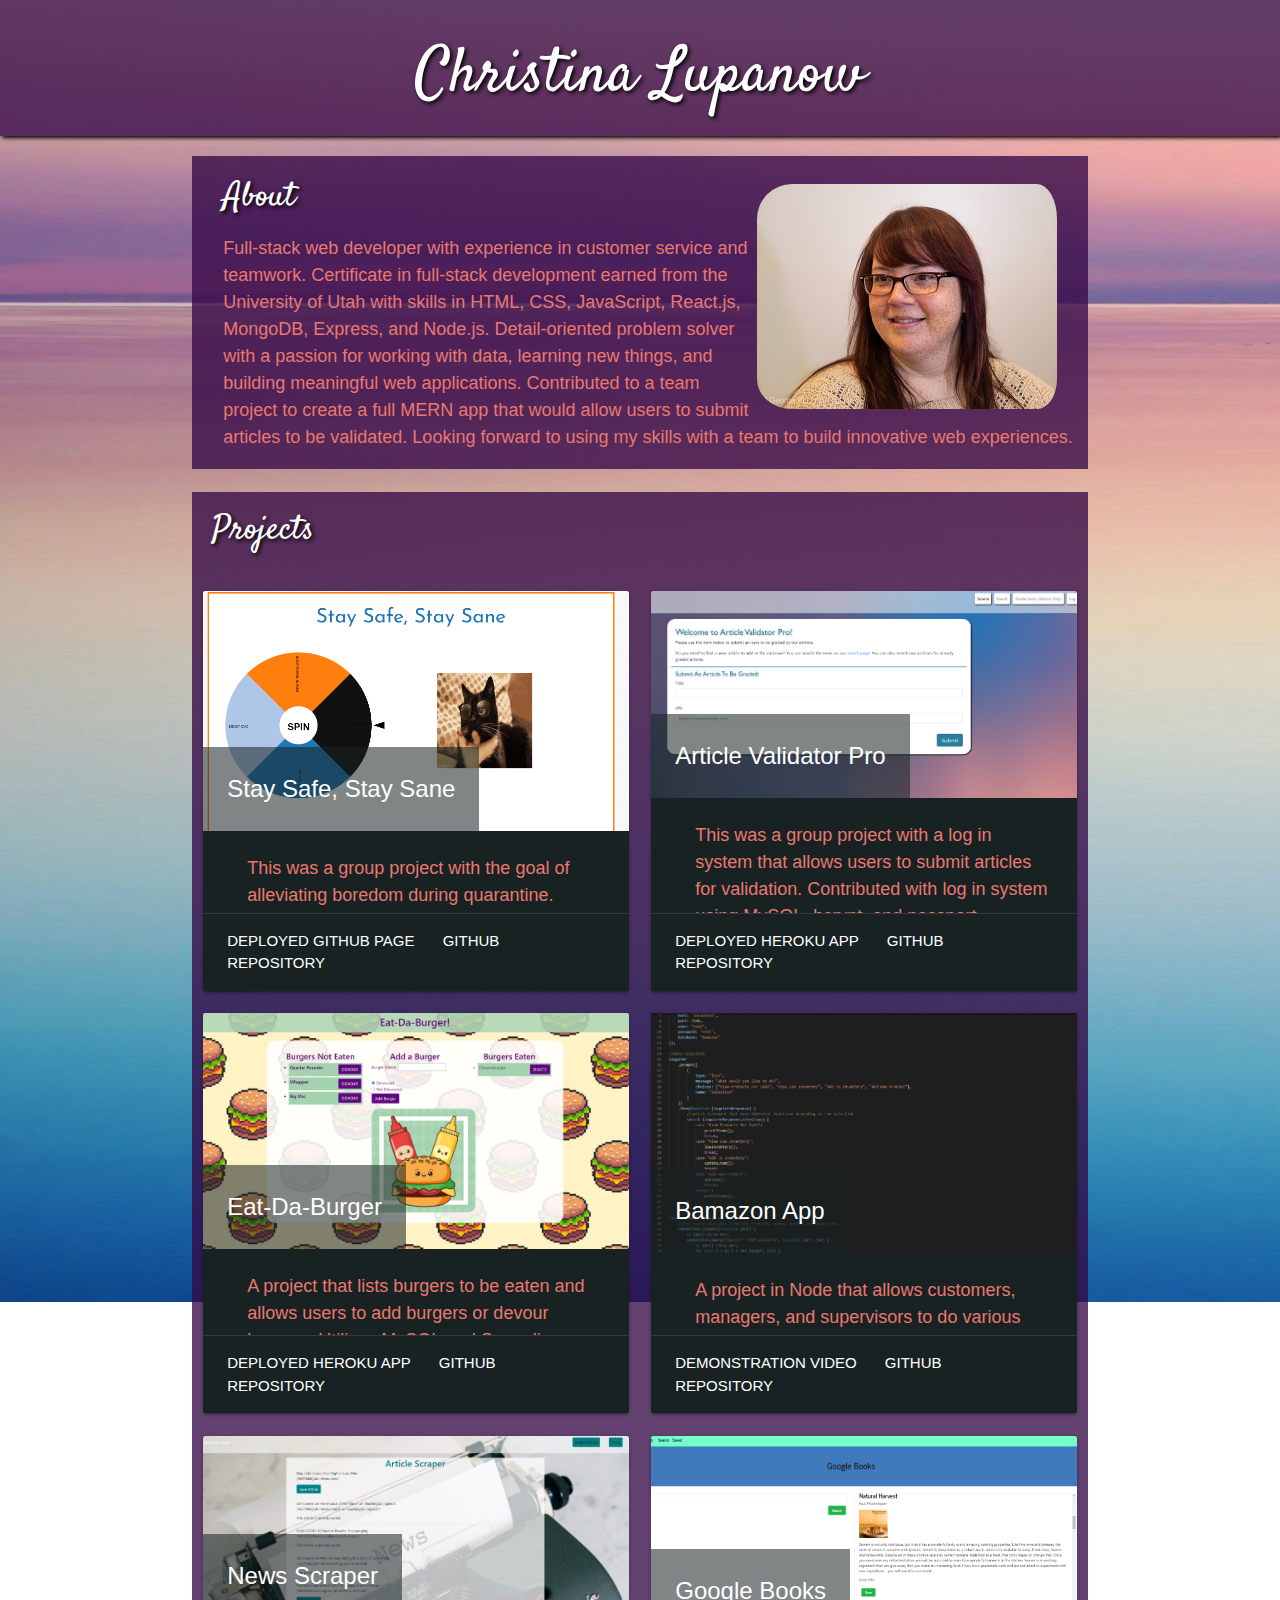
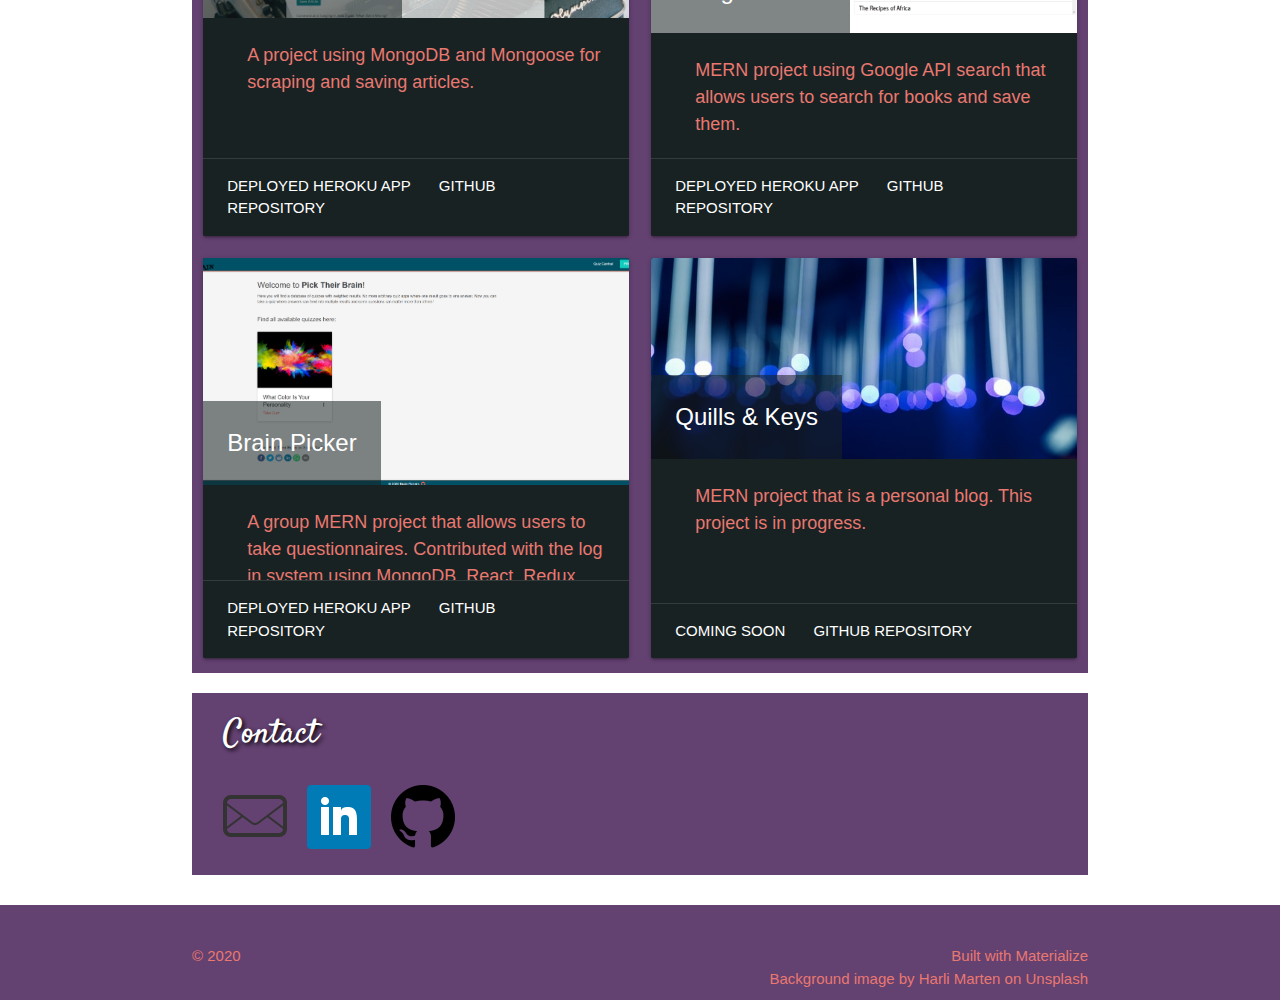
==== commit 970e6cba: "adding some description to the cards" ====
--- a/index.html
+++ b/index.html
@@ -61,7 +61,7 @@
                         </div>
                         <!-- description -->
                         <div class="card-content">
-                            <p>This was a group project with the goal of alleviating boredom during quarantine.</p>
+                            <p>This was a group project with the goal of alleviating boredom during quarantine. Contributed with styling and modifying spinning wheel code.</p>
                         </div>
                         <div class="card-action">
                             <!-- link to the deployed GitHub Pages -->
@@ -87,7 +87,7 @@
                         <!-- description -->
                         <div class="card-content">
                             <p>This was a group project with a log in system that allows users to submit articles for
-                                validation.</p>
+                                validation. Contributed with log in system using MySQL, bcrypt, and passport.</p>
                         </div>
                         <div class="card-action">
                             <!-- link to the deployed Heroku app -->
@@ -113,7 +113,7 @@
                         <!-- description -->
                         <div class="card-content">
                             <p>A project that lists burgers to be eaten and allows users to add burgers or devour
-                                burgers.</p>
+                                burgers. Utilizes MySQL and Sequelize.</p>
                         </div>
                         <div class="card-action">
                             <!-- link to the deployed Heroku app -->
@@ -165,7 +165,7 @@
                         </div>
                         <!-- description -->
                         <div class="card-content">
-                            <p>A project using Mongo DB and Mongoose for scraping and saving articles.
+                            <p>A project using MongoDB and Mongoose for scraping and saving articles.
                             </p>
                         </div>
                         <div class="card-action">
@@ -191,7 +191,7 @@
                         </div>
                         <!-- description -->
                         <div class="card-content">
-                            <p>MERN project using Google API search, saving info to MongoDB, using React, Node, and Express.
+                            <p>MERN project using Google API search that allows users to search for books and save them.
                             </p>
                         </div>
                         <div class="card-action">
@@ -217,7 +217,7 @@
                         </div>
                         <!-- description -->
                         <div class="card-content">
-                            <p>A group MERN project that allows users to take questionnaires.
+                            <p>A group MERN project that allows users to take questionnaires. Contributed with the log in system using MongoDB, React, Redux, JWebToken, and bcrypt.
                             </p>
                         </div>
                         <div class="card-action">
@@ -243,7 +243,7 @@
                         </div>
                         <!-- description -->
                         <div class="card-content">
-                            <p>MERN project that is a personal blog.
+                            <p>MERN project that is a personal blog. This project is in progress.
                             </p>
                         </div>
                         <div class="card-action">
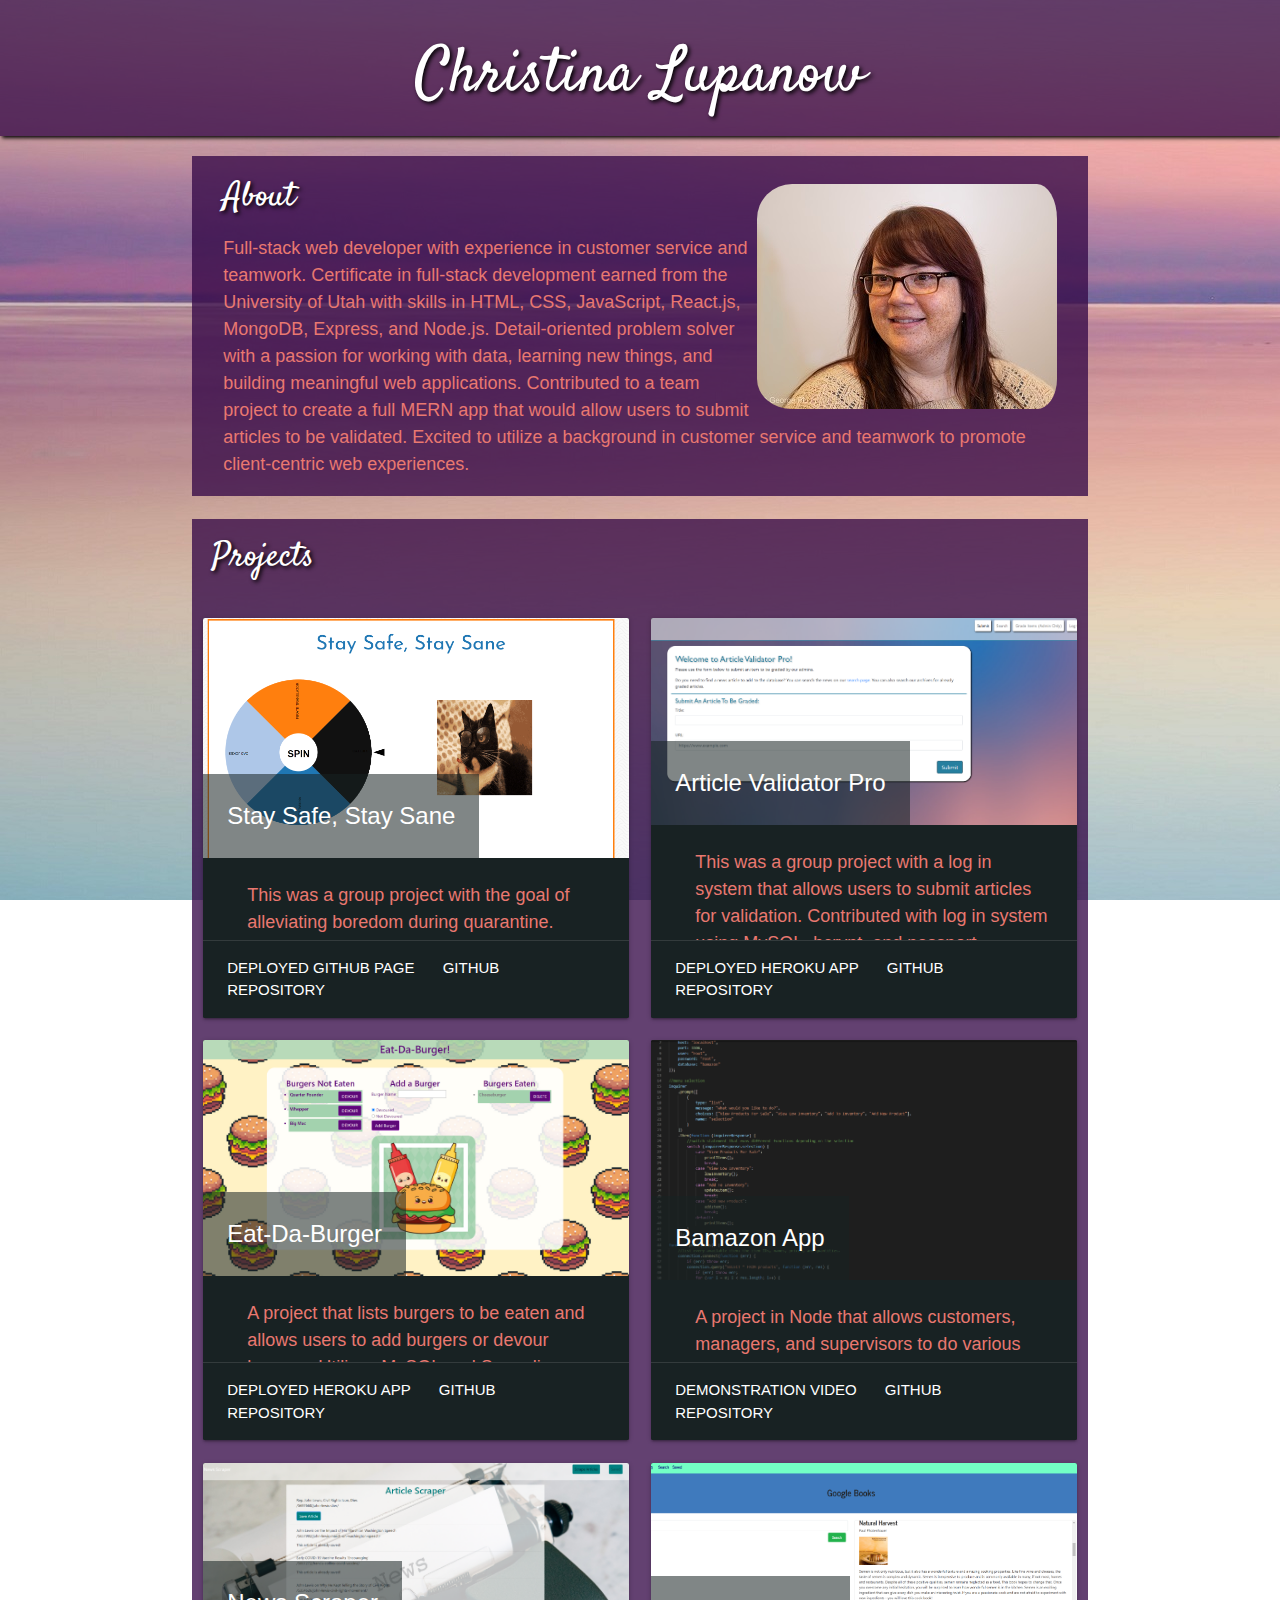
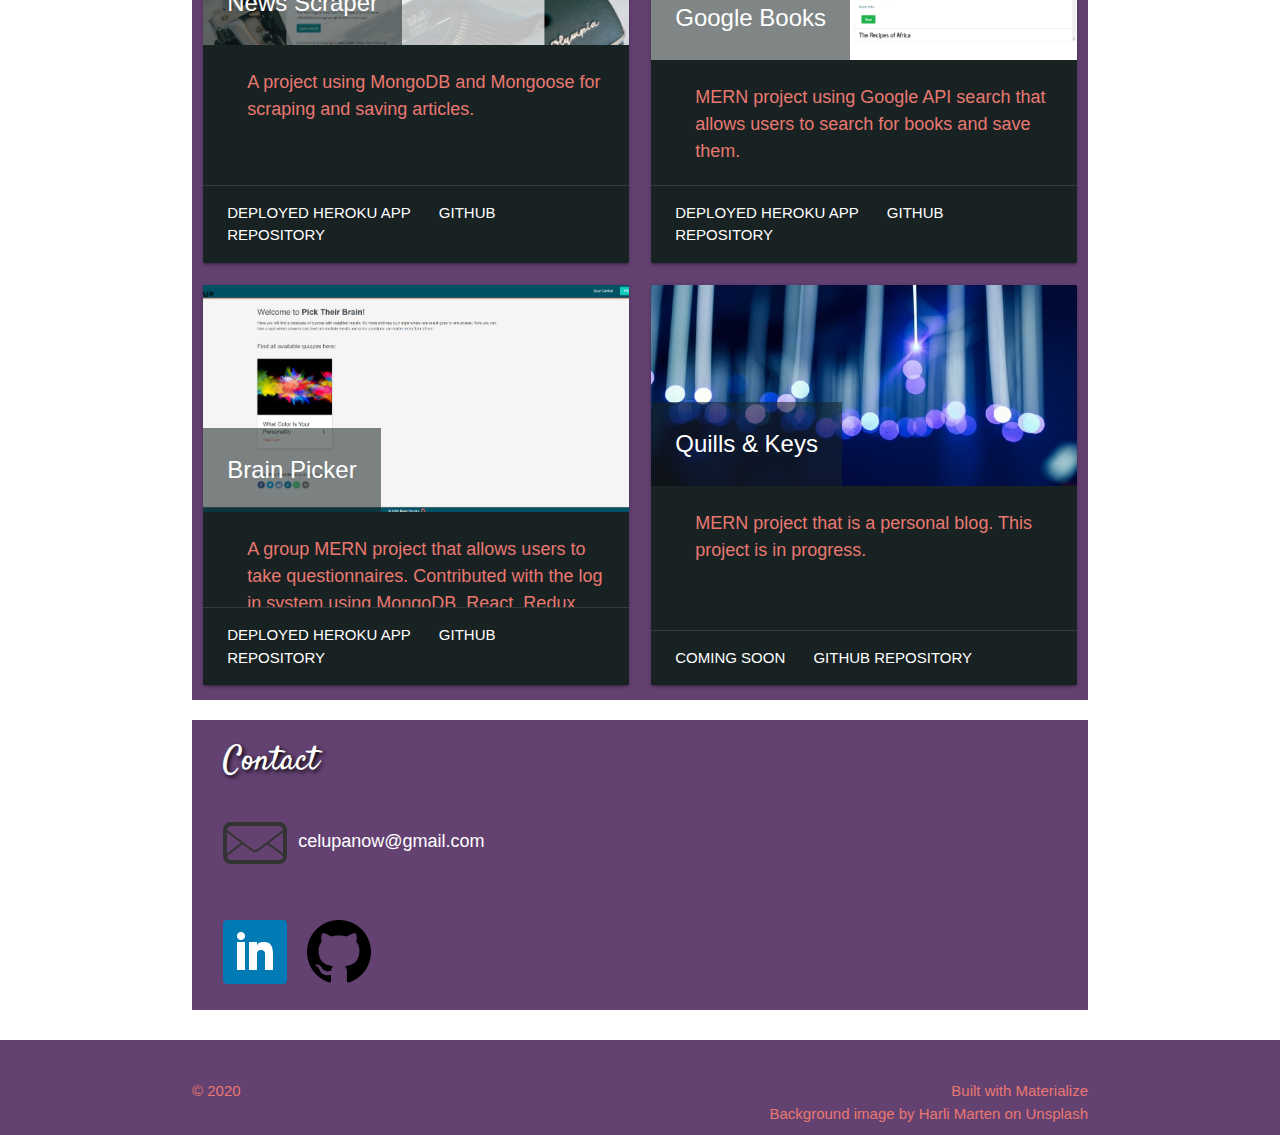
==== commit 512cda03: "updating contact info and summary" ====
--- a/index.html
+++ b/index.html
@@ -36,11 +36,15 @@
                         <!-- About header -->
                         <h4>About</h4>
                         <!-- short bio -->
-                        <p>Full-stack web developer with experience in customer service and teamwork. Certificate in full-stack development earned 
-                            from the University of Utah with skills in HTML, CSS, JavaScript, React.js, MongoDB, Express, and Node.js. Detail-oriented 
-                            problem solver with a passion for working with data, learning new things, and building meaningful web applications. Contributed 
-                            to a team project to create a full MERN app that would allow users to submit articles to be validated. Looking forward to using 
-                            my skills with a team to build innovative web experiences. 
+                        <p>Full-stack web developer with experience in customer service and teamwork. Certificate in
+                            full-stack development earned
+                            from the University of Utah with skills in HTML, CSS, JavaScript, React.js, MongoDB,
+                            Express, and Node.js. Detail-oriented
+                            problem solver with a passion for working with data, learning new things, and building
+                            meaningful web applications. Contributed
+                            to a team project to create a full MERN app that would allow users to submit articles to be
+                            validated. Excited to utilize a background in customer service and teamwork to promote 
+                            client-centric web experiences.
                         </p>
                 </div>
             </div>
@@ -61,7 +65,8 @@
                         </div>
                         <!-- description -->
                         <div class="card-content">
-                            <p>This was a group project with the goal of alleviating boredom during quarantine. Contributed with styling and modifying spinning wheel code.</p>
+                            <p>This was a group project with the goal of alleviating boredom during quarantine.
+                                Contributed with styling and modifying spinning wheel code.</p>
                         </div>
                         <div class="card-action">
                             <!-- link to the deployed GitHub Pages -->
@@ -146,7 +151,7 @@
                             <a class="link" target="_blank"
                                 href="https://drive.google.com/file/d/1KAnbUqia4wWURy0AiWkc-LvggEZjpoud/view">Demonstration
                                 Video</a>
-                                <!-- link to the GitHub repo -->
+                            <!-- link to the GitHub repo -->
                             <a class="link" target="_blank" href="https://github.com/celupanow/store">GitHub
                                 Repository</a>
                         </div>
@@ -170,9 +175,9 @@
                         </div>
                         <div class="card-action">
                             <!-- link to the deployed Heroku app -->
-                            <a class="link" target="_blank"
-                                href="https://pacific-journey-58355.herokuapp.com/">Deployed Heroku App</a>
-                                <!-- link to the GitHub repo -->
+                            <a class="link" target="_blank" href="https://pacific-journey-58355.herokuapp.com/">Deployed
+                                Heroku App</a>
+                            <!-- link to the GitHub repo -->
                             <a class="link" target="_blank" href="https://github.com/celupanow/news-scraper">GitHub
                                 Repository</a>
                         </div>
@@ -217,13 +222,14 @@
                         </div>
                         <!-- description -->
                         <div class="card-content">
-                            <p>A group MERN project that allows users to take questionnaires. Contributed with the log in system using MongoDB, React, Redux, JWebToken, and bcrypt.
+                            <p>A group MERN project that allows users to take questionnaires. Contributed with the log
+                                in system using MongoDB, React, Redux, JWebToken, and bcrypt.
                             </p>
                         </div>
                         <div class="card-action">
                             <!-- link to deployed Heroku app -->
-                            <a class="link" target="_blank"
-                                href="https://pick-their-brain.herokuapp.com/">Deployed Heroku App</a>
+                            <a class="link" target="_blank" href="https://pick-their-brain.herokuapp.com/">Deployed
+                                Heroku App</a>
                             <!-- link to GitHub repo -->
                             <a class="link" target="_blank" href="https://github.com/MagusConjurer/brain-picker">GitHub
                                 Repository</a>
@@ -231,8 +237,8 @@
                     </div>
                 </div>
 
-                 <!-- second column, right side -->
-                 <div class="col m6">
+                <!-- second column, right side -->
+                <div class="col m6">
                     <!-- Quills & Keys Card -->
                     <div class="card medium hoverable">
                         <!-- screenshot -->
@@ -248,39 +254,43 @@
                         </div>
                         <div class="card-action">
                             <!-- link to the deployed Heroku app -->
-                            <a class="link" target="_blank"
-                                href="#">Coming Soon</a>
+                            <a class="link" target="_blank" href="#">Coming Soon</a>
                             <!-- link to the GitHub repo -->
                             <a class="link" target="_blank" href="https://github.com/celupanow/quillsnkeys">GitHub
                                 Repository</a>
                         </div>
                     </div>
                 </div>
-
-
-
-
-
-
             </div>
-        
-        <div class="row">
-            <div class="col l12">
-                <h4>Contact</h4>
-                <p class="icon">
-                    <a href="mailto:celupanow@gmail.com"><img src="assets/images/email.png"></a></p>
-                <p class="icon">
-                    <a href="https://www.linkedin.com/in/christina-lupanow-9237b7100/"><img
-                            src="assets/images/linkedin.png"></a></p>
-                <p class="icon">
-                    <a href="https://github.com/celupanow"><img src="assets/images/github.png"></a></p>
+
+            <!-- third row (Contact section) -->
+            <div class="row">
+                <!-- column -->
+                <div class="col l12">
+                    <!-- Contact header -->
+                    <h4>Contact</h4>
+                    <!-- email -->
+                    <p class="icon">
+                        <a href="mailto:celupanow@gmail.com"><img src="assets/images/email.png">
+                            <p class="email">celupanow@gmail.com</p>
+                        </a>
+                    </p>
+                </div>
+                <div class="col l12">
+                    <!-- linked in -->
+                    <p class="icon test">
+                        <a href="https://www.linkedin.com/in/christinalupanow/"><img
+                                src="assets/images/linkedin.png"></a></p>
+                    <!-- github -->
+                    <p class="icon">
+                        <a href="https://github.com/celupanow"><img src="assets/images/github.png"></a></p>
+
+                </div>
             </div>
         </div>
-        </div>
-
-
 
     </main>
+
 
     <!-- footer -->
     <footer class="page-footer">
@@ -301,8 +311,6 @@
     <!-- link to custom javascript -->
     <script src="assets/javascript/portfolio.js"></script>
 
-    <script type="text/javascript" src="https://platform.linkedin.com/badges/js/profile.js" async defer></script>
-
 </body>
 
 </html>--- a/assets/css/style.css
+++ b/assets/css/style.css
@@ -10,7 +10,7 @@
     min-height: 100vh;
     flex-direction: column;
     background-image: url("../images/horizon.jpg");
-    background-repeat: no-repeat;
+    background-repeat: repeat;
     background-attachment: fixed;
 }
 
@@ -57,6 +57,13 @@
 p {
     font-size: 18px;
     padding-left: 20px;
+}
+
+/* style for written out email address */
+
+.email {
+  padding-top: 30px;
+  margin-left: 75px;
 }
 
 /* style for the h4 and h5 tags */
@@ -110,6 +117,8 @@
 .card-title {
     background-color: rgba(24, 34, 35, 0.548);
 }
+
+
   
 @media (max-width: 990px) {
     .resizeimg {
